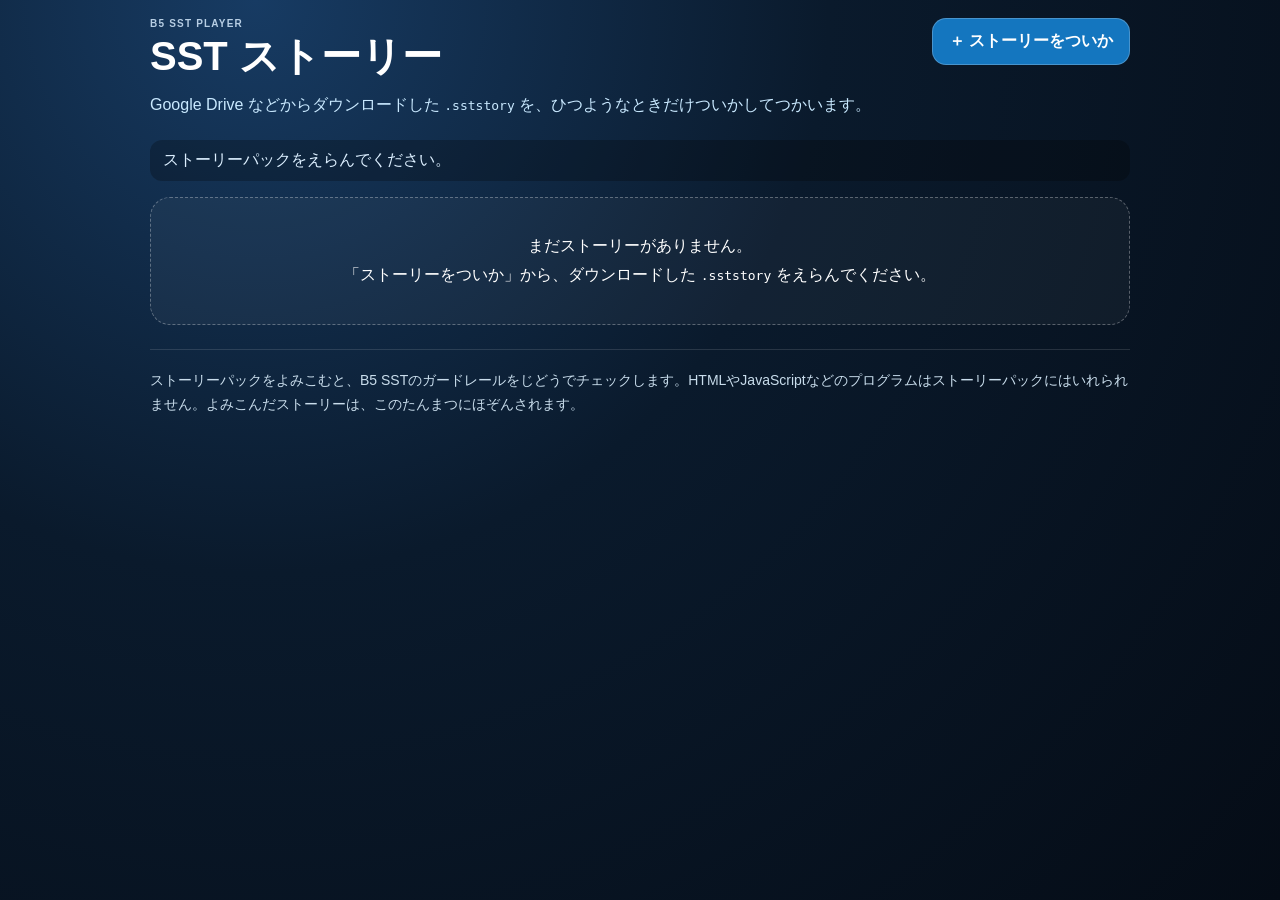
==== index.html @ 32f92721 "Initial B5 SST Player" ====
<!doctype html>
<html lang="ja"><head><meta charset="utf-8"><meta name="viewport" content="width=device-width,initial-scale=1,viewport-fit=cover"><meta name="theme-color" content="#07101e"><title>B5 SST Player</title><link rel="stylesheet" href="styles.css"></head>
<body class="library-open">
<section id="library" class="player-library"><div class="library-wrap"><div class="library-head"><div><div class="eyebrow">B5 SST PLAYER</div><h1 class="library-title">SST ストーリー</h1><p class="library-sub">Google Drive などからダウンロードした <code>.sststory</code> を、ひつようなときだけついかしてつかいます。</p></div><div class="library-actions"><button id="importBtn" class="library-btn" type="button">＋ ストーリーをついか</button><input id="storyFile" type="file" accept=".sststory,application/zip,application/octet-stream" hidden></div></div><div id="status" class="library-status" aria-live="polite"></div><div id="storyList" class="story-list"></div><div id="empty" class="empty-library hidden-shell">まだストーリーがありません。<br>「ストーリーをついか」から、ダウンロードした <code>.sststory</code> をえらんでください。</div><div class="library-help">ストーリーパックをよみこむと、B5 SSTのガードレールをじどうでチェックします。HTMLやJavaScriptなどのプログラムはストーリーパックにはいれられません。よみこんだストーリーは、このたんまつにほぞんされます。</div></div></section>
<section id="gameWrap" class="game-frame-wrap hidden-shell"><iframe id="gameFrame" class="game-frame" title="B5 SST Player"></iframe></section>
<script src="vendor/jszip.min.js"></script><script src="ruby.js"></script><script src="story-loader.js"></script><script src="player.js"></script></body></html>
---- styles.css ----
:root{font-family:"Hiragino Kaku Gothic ProN","Yu Gothic",Meiryo,sans-serif;color:#fff;background:#07101e;--panel:rgba(6,15,29,.94);--line:rgba(255,255,255,.18);--accent:#9dd4ff;--soft:#c9e9ff;--good:#c9f0d7}
*{box-sizing:border-box}html,body{margin:0;width:100%;height:100%;overflow:hidden}body{background:#07101e}button{font:inherit}ruby{ruby-position:over}rt{font-size:.54em;font-weight:700;line-height:1}.hidden{display:none!important}.app{position:relative;width:100%;height:100%;min-height:100dvh;overflow:hidden;background:#06111f}.bg{position:absolute;inset:-2%;background-size:cover;background-position:center;opacity:0;transform:scale(1.025);transition:opacity .45s ease,transform 9s linear,filter .3s}.bg.active{opacity:1;transform:scale(1.065)}.app.reduced .bg{transition:opacity .1s linear;transform:none}.shade{position:absolute;inset:0;background:linear-gradient(180deg,rgba(3,8,16,.36) 0%,rgba(3,8,16,.05) 45%,rgba(3,8,16,.84) 100%);pointer-events:none;z-index:2}.stage{position:absolute;inset:0;z-index:5}
.topbar{position:absolute;z-index:30;left:0;right:0;top:0;min-height:66px;padding:max(9px,env(safe-area-inset-top)) max(14px,env(safe-area-inset-right)) 7px max(14px,env(safe-area-inset-left));display:flex;align-items:flex-start;justify-content:space-between;gap:12px;background:linear-gradient(180deg,rgba(3,9,17,.87),rgba(3,9,17,.25),transparent)}.eyebrow{font-size:10px;letter-spacing:.12em;color:#b7cee4;font-weight:900}.phase-label{font-size:17px;font-weight:900;margin-top:3px;text-shadow:0 2px 9px #000}.top-actions{display:flex;gap:6px;flex-wrap:nowrap}.ghost,.primary,.choice{border:0;border-radius:13px;cursor:pointer;touch-action:manipulation}.ghost{color:#fff;background:rgba(6,16,28,.72);border:1px solid var(--line);padding:9px 13px}.small{font-size:11px;min-height:38px;padding:7px 9px}.primary{background:linear-gradient(180deg,#eef8ff,#bfe4ff);color:#092039;font-weight:900;padding:12px 18px;min-height:46px;box-shadow:0 8px 24px rgba(0,0,0,.24)}.big{font-size:17px;padding:15px 24px}.primary:focus-visible,.ghost:focus-visible,.choice:focus-visible{outline:3px solid #fff;outline-offset:2px}
.chapter-dots{display:flex;gap:5px;margin-top:6px}.chapter-dots span{display:grid;place-items:center;min-width:27px;height:22px;padding:0 7px;border-radius:999px;border:1px solid rgba(255,255,255,.12);background:rgba(5,15,27,.48);font-size:9px;font-weight:900;color:#9db0c2}.chapter-dots span.done{color:#dff7e8;background:rgba(54,99,73,.28);border-color:rgba(191,233,207,.38)}.chapter-dots span.active{color:#082039;background:#bfe4ff;border-color:#dff3ff}.b5-compass{position:absolute;z-index:25;top:94px;left:50%;transform:translateX(-50%);display:flex;gap:5px;padding:5px;background:rgba(3,10,19,.54);border:1px solid rgba(255,255,255,.1);border-radius:999px;backdrop-filter:blur(8px)}.b5-compass span{font-size:10px;font-weight:900;color:#9fb3c6;padding:4px 8px;border-radius:999px}.b5-compass span.done{color:#dff7e8;background:rgba(54,99,73,.22)}.b5-compass span.active{color:#082039;background:#bfe4ff}
.center-card,.panel,.reaction-card,.dialogue{position:absolute;z-index:7}.center-card{left:50%;top:54%;transform:translate(-50%,-50%);width:min(820px,92vw);max-height:76vh;overflow:auto;padding:28px 34px;text-align:center;background:linear-gradient(160deg,rgba(8,19,35,.96),rgba(9,23,43,.9));border:1px solid var(--line);border-radius:24px;box-shadow:0 24px 70px rgba(0,0,0,.44);backdrop-filter:blur(12px)}.center-card h1{font-size:clamp(30px,4vw,50px);line-height:1.3;margin:7px 0 9px}.center-card h2{font-size:clamp(24px,3vw,36px);line-height:1.4}.lead{font-size:17px;color:#d8e8f5;line-height:1.7}.solo-note{margin:12px auto;padding:11px 13px;max-width:690px;border-radius:12px;background:rgba(157,212,255,.1);color:#d7e9f7;line-height:1.65;font-size:13px}.kicker,.coach-chip,.story-tag{display:inline-block;border:1px solid rgba(157,212,255,.42);color:#d7efff;border-radius:999px;padding:5px 10px;font-size:11px;font-weight:900;letter-spacing:.03em}.coach-chip{margin-bottom:9px;background:rgba(9,33,55,.62)}.story-route{display:flex;justify-content:center;align-items:center;gap:8px;flex-wrap:wrap;margin:14px 0 18px;color:#cce2f2;font-weight:800;font-size:12px}.story-route span{padding:6px 9px;border:1px solid rgba(255,255,255,.12);border-radius:999px;background:rgba(255,255,255,.05)}.story-route i{font-style:normal;color:#7ec5f8}
.dialogue{left:3.5vw;right:3.5vw;bottom:3.2vh;min-height:164px;padding:20px 26px 23px;background:linear-gradient(180deg,rgba(4,12,24,.87),rgba(3,9,19,.96));border:1px solid rgba(255,255,255,.16);border-radius:19px;box-shadow:0 16px 50px rgba(0,0,0,.36);cursor:pointer}.speaker{color:#aadaff;font-weight:900;font-size:16px;margin-bottom:7px}.dialogue-text,.reaction-text{font-size:clamp(18px,1.85vw,25px);line-height:1.66;font-weight:750;white-space:pre-line;text-shadow:0 1px 8px #000}.tap-hint{position:absolute;right:18px;bottom:9px;font-size:10px;color:#aac0d2}.transition-dialogue{min-height:176px}.transition-dialogue .story-tag{margin-bottom:8px}.transition-dialogue .dialogue-text{font-size:clamp(18px,2vw,27px)}
.panel{left:50%;bottom:3.2vh;transform:translateX(-50%);width:min(980px,93vw);max-height:75vh;overflow:auto;padding:20px 24px;background:linear-gradient(160deg,rgba(7,18,33,.97),rgba(8,23,44,.94));border:1px solid var(--line);border-radius:20px;box-shadow:0 20px 60px rgba(0,0,0,.44);backdrop-filter:blur(12px);scrollbar-width:thin}.panel.wide{width:min(1120px,94vw)}.panel h2{margin:0 0 7px;font-size:clamp(22px,2.5vw,34px);line-height:1.4}.panel h3{margin:17px 0 8px}.choice-grid{display:grid;grid-template-columns:1fr 1fr;gap:9px;margin-top:11px}.choice-grid.compact{gap:8px}.choice{position:relative;text-align:left;color:#fff;background:rgba(255,255,255,.075);border:1px solid rgba(255,255,255,.16);padding:11px 13px;min-height:56px;font-size:15px;font-weight:800;line-height:1.5;transition:transform .12s,background .12s,border-color .12s}.choice:hover{background:rgba(157,212,255,.13);border-color:rgba(157,212,255,.52)}.choice.selected{background:rgba(201,240,215,.14);border-color:rgba(201,240,215,.9)}.choice.try-again{border-color:rgba(255,214,162,.72)}.choice .num{display:inline-grid;place-items:center;width:27px;height:27px;margin-right:8px;border-radius:50%;background:rgba(157,212,255,.18);color:#d9efff;font-size:12px;vertical-align:middle}.choice.seen::after{content:"みた";position:absolute;right:7px;top:6px;font-size:9px;padding:2px 6px;border-radius:99px;background:rgba(255,255,255,.12)}
.reaction-card{left:3vw;right:3vw;bottom:3.2vh;max-height:40vh;overflow:auto;padding:17px 21px;background:linear-gradient(160deg,rgba(3,10,20,.95),rgba(8,20,36,.92));border:1px solid var(--line);border-radius:19px;box-shadow:0 18px 55px rgba(0,0,0,.48)}.reaction-tag{font-size:11px;font-weight:900;color:#aadaff;letter-spacing:.06em;margin-bottom:6px}.picked{font-size:12px;color:#d2e3f1;margin-bottom:8px;padding-left:8px;border-left:3px solid #78bfff}.look-cue{margin-top:9px;font-size:11px;line-height:1.55;color:#b9cad9}.reaction-card .primary{margin-top:11px}.micro-feedback{margin-top:10px;padding:10px 12px;border-radius:11px;background:rgba(157,212,255,.12);border:1px solid rgba(157,212,255,.25);line-height:1.6;font-size:13px}.compare-grid{display:grid;grid-template-columns:1fr auto 1fr;gap:13px;align-items:stretch;margin:14px 0}.compare-box{background:rgba(255,255,255,.065);border:1px solid var(--line);border-radius:14px;padding:15px}.compare-label{font-size:11px;color:#a8d8ff;font-weight:900;margin-bottom:6px}.compare-main{font-size:16px;line-height:1.62;font-weight:800}.arrow{display:grid;place-items:center;font-size:28px;color:#83c8ff}.teaching-note{margin:11px 0 14px;padding:12px 15px;background:rgba(8,33,55,.72);border-left:4px solid #86cfff;border-radius:10px;line-height:1.72;color:#e6f3fd;font-size:14px}
.steps{display:grid;grid-template-columns:repeat(4,1fr);gap:8px;margin:13px 0}.steps>div{display:flex;align-items:center;gap:9px;padding:11px;border-radius:12px;background:rgba(255,255,255,.06);border:1px solid rgba(255,255,255,.08)}.steps b{display:grid;place-items:center;flex:0 0 29px;height:29px;border-radius:50%;background:#aadaff;color:#0b263e}.steps span{font-size:13px;font-weight:800;line-height:1.45}.model-examples{display:grid;grid-template-columns:1fr 1fr;gap:8px;margin:11px 0 4px}.model-examples div{padding:11px 13px;border-radius:12px;background:rgba(201,240,215,.08);border:1px solid rgba(201,240,215,.22);font-size:15px;line-height:1.55;font-weight:850}.summary-cards{display:grid;grid-template-columns:repeat(3,1fr);gap:8px;margin:14px 0}.summary-cards.five{grid-template-columns:repeat(5,1fr)}.summary-cards>div{padding:10px;border-radius:12px;background:rgba(255,255,255,.06);border:1px solid rgba(255,255,255,.1)}.summary-cards b{display:block;color:#aadaff;font-size:11px;margin-bottom:4px}.summary-cards span{font-size:12px;font-weight:850;line-height:1.45}.future-card{margin:14px 0;padding:13px 15px;border:1px solid rgba(201,240,215,.33);border-radius:13px;background:rgba(41,90,64,.2)}.future-kicker{font-size:11px;font-weight:900;color:#c8f0d5}.future-card p{margin:6px 0;line-height:1.65}.adult-record{margin:12px 0;padding:13px 15px;border-radius:13px;background:rgba(0,0,0,.25);border:1px solid var(--line);font-size:12px;line-height:1.6}.adult-record table{width:100%;border-collapse:collapse}.adult-record th,.adult-record td{text-align:left;padding:6px;border-bottom:1px solid rgba(255,255,255,.1);vertical-align:top}.adult-record th{width:28%;color:#acd9fa}
.app[data-tone="heated"] .bg.active{filter:saturate(.86) contrast(1.08) brightness(.8);transform:scale(1.09)}.app[data-tone="pressing"] .bg.active{filter:saturate(.9) contrast(1.04) brightness(.86)}.app[data-tone="missed"] .bg.active{filter:saturate(.84) brightness(.88)}.app:not(.reduced)[data-tone="heated"] .reaction-card{animation:jolt .28s ease-out 1}@keyframes jolt{0%{transform:translateX(0)}25%{transform:translateX(-6px)}55%{transform:translateX(5px)}100%{transform:translateX(0)}}
.rotate-overlay{display:none;position:fixed;inset:0;z-index:100;background:#06111f;align-items:center;justify-content:center;text-align:center}.rotate-card{padding:24px;font-size:20px;font-weight:900}.rotate-icon{font-size:54px;margin-bottom:9px;color:#aadaff}
@media(max-width:980px){.panel{width:95vw}.panel.wide{width:95vw}.summary-cards.five{grid-template-columns:repeat(3,1fr)}.b5-compass{top:92px}.choice{font-size:14px}}
@media(orientation:landscape) and (max-height:520px){.topbar{min-height:48px;padding-top:5px;padding-bottom:4px}.eyebrow{display:none}.phase-label{font-size:12px;margin-top:0}.small{font-size:9px;min-height:32px;padding:4px 6px}.chapter-dots{margin-top:3px}.chapter-dots span{height:18px;min-width:23px;font-size:8px}.b5-compass{top:48px;padding:3px;gap:2px}.b5-compass span{font-size:8px;padding:2px 5px}.center-card{top:56%;width:94vw;max-height:calc(100dvh - 58px);padding:14px 20px}.center-card h1{font-size:23px;margin:3px 0 5px}.center-card h2{font-size:19px}.lead{font-size:12px;line-height:1.45}.solo-note{font-size:10px;line-height:1.42;margin:5px auto 7px;padding:6px 8px}.story-route{font-size:9px;margin:6px 0 8px;gap:4px}.story-route span{padding:3px 6px}.big{font-size:13px;padding:8px 15px;min-height:38px}.dialogue{left:2.5vw;right:2.5vw;bottom:1.5vh;min-height:116px;padding:11px 14px 15px}.speaker{font-size:11px;margin-bottom:3px}.dialogue-text,.reaction-text{font-size:14px;line-height:1.43}.tap-hint{font-size:8px;bottom:5px}.transition-dialogue{min-height:122px}.story-tag{font-size:8px;padding:2px 5px;margin-bottom:3px}.panel{bottom:1.5vh;max-height:calc(100dvh - 58px);width:95vw;padding:10px 14px;border-radius:14px}.panel.wide{width:95vw}.panel h2{font-size:18px;margin:0 0 3px}.panel h3{font-size:13px;margin:7px 0 4px}.coach-chip{font-size:8px;padding:3px 6px;margin-bottom:4px}.choice-grid{gap:5px;margin-top:5px}.choice{min-height:43px;padding:6px 8px;font-size:11.5px;line-height:1.3;border-radius:9px}.choice .num{width:21px;height:21px;font-size:9px;margin-right:4px}.reaction-card{left:2.5vw;right:2.5vw;bottom:1.5vh;max-height:43vh;padding:7px 10px;border-radius:12px}.reaction-tag,.picked,.look-cue{display:none}.reaction-card .speaker{font-size:9px}.reaction-card .reaction-text{font-size:13px;line-height:1.35}.reaction-card .primary{min-height:34px;padding:5px 10px;margin-top:5px;font-size:10px}.micro-feedback{font-size:10px;padding:6px 8px;margin-top:5px}.compare-grid{gap:5px;margin:5px 0}.compare-box{padding:7px}.compare-label{font-size:8px}.compare-main{font-size:10px;line-height:1.35}.arrow{font-size:16px}.teaching-note{font-size:10px;line-height:1.4;margin:5px 0 7px;padding:6px 8px}.primary{min-height:36px;padding:6px 11px;font-size:10.5px}.steps{gap:4px;margin:5px 0;grid-template-columns:repeat(4,1fr)}.steps>div{padding:5px;gap:4px}.steps b{flex-basis:20px;height:20px;font-size:9px}.steps span{font-size:8.5px;line-height:1.3}.model-examples{gap:5px;margin:5px 0}.model-examples div{padding:6px 7px;font-size:10px;line-height:1.35}.summary-cards,.summary-cards.five{grid-template-columns:repeat(5,1fr);gap:4px;margin:6px 0}.summary-cards>div{padding:5px}.summary-cards b{font-size:8px}.summary-cards span{font-size:8px}.future-card{margin:6px 0;padding:6px 8px}.future-card p{font-size:9px;line-height:1.35}.future-kicker{font-size:8px}.adult-record{font-size:8px;max-height:110px;overflow:auto}.adult-record th,.adult-record td{padding:3px}}
@media(orientation:portrait) and (max-width:1100px){.rotate-overlay{display:flex}}
@media(prefers-reduced-motion:reduce){.bg{transition:none;transform:none}.choice{transition:none}}
.app.transition-mode .b5-compass{opacity:.12;pointer-events:none;transition:opacity .2s}.app.transition-mode .phase-label{color:#e8f1f8}.app.transition-mode .chapter-dots span.done{background:rgba(54,99,73,.34);color:#e6f7ec}
.benefit-box{margin:10px 0 14px;padding:12px 15px;border-radius:12px;background:rgba(201,240,215,.1);border:1px solid rgba(201,240,215,.28);font-size:14px;line-height:1.7;color:#e5f7ec}
.model-scene{display:grid;grid-template-columns:minmax(260px,.95fr) 1.2fr;gap:12px;align-items:stretch;margin:10px 0 12px}.model-scene img{width:100%;height:230px;object-fit:cover;border-radius:14px;border:1px solid rgba(255,255,255,.14);background:#0b1728}.model-dialogue{display:flex;flex-direction:column;gap:8px}.model-line{padding:11px 13px;border-radius:12px;background:rgba(255,255,255,.065);border:1px solid rgba(255,255,255,.1);line-height:1.55}.model-line .who{display:block;color:#aadaff;font-size:11px;font-weight:900;margin-bottom:3px}.model-line .say{font-size:15px;font-weight:800}.status-ok{color:#dff7e8}.status-try{color:#ffe2bd}
@media(max-width:820px){.model-scene{grid-template-columns:1fr}.model-scene img{height:180px}}
@media(orientation:landscape) and (max-height:520px){.benefit-box{font-size:9px;line-height:1.35;margin:4px 0 6px;padding:6px 8px}.model-scene{grid-template-columns:220px 1fr;gap:6px;margin:4px 0 5px}.model-scene img{height:116px}.model-dialogue{gap:4px}.model-line{padding:5px 6px;line-height:1.3}.model-line .who{font-size:8px}.model-line .say{font-size:9px}}
.future-mini{margin:0 0 14px;padding:7px 10px;border-left:3px solid rgba(157,212,255,.55);color:#bcd4e7;font-size:11px;line-height:1.55;background:rgba(4,14,26,.34)}
@media(orientation:landscape) and (max-height:520px){.future-mini{font-size:8px;line-height:1.3;margin:0 0 5px;padding:4px 6px}}


/* v0.9.0: 物語とSST解説を視覚・位置とも分離する */
.mode-line{display:flex;align-items:center;gap:8px;margin-top:3px}.mode-line .phase-label{margin-top:0}.mode-badge{display:inline-flex;align-items:center;min-height:24px;padding:3px 8px;border-radius:999px;font-size:10px;font-weight:950;letter-spacing:.05em;border:1px solid transparent}.mode-badge.story{background:rgba(33,53,79,.86);color:#edf6ff;border-color:rgba(187,216,242,.34)}.mode-badge.coach{background:rgba(255,220,128,.94);color:#332500;border-color:rgba(255,239,190,.9)}.mode-badge.review{background:rgba(194,236,208,.94);color:#11351f;border-color:rgba(224,251,232,.92)}.mode-badge.real{background:rgba(215,201,255,.94);color:#261c4a;border-color:rgba(238,230,255,.95)}
.app[data-ui-mode="story"] .b5-compass{opacity:0;pointer-events:none}.app[data-ui-mode="story"] .dialogue{border-top:3px solid rgba(164,206,239,.75)}
.app[data-ui-mode="coach"] .panel,.app[data-ui-mode="review"] .panel{top:17vh;bottom:auto;max-height:78vh;border-top:4px solid rgba(255,216,118,.88);background:linear-gradient(160deg,rgba(12,25,39,.985),rgba(13,31,50,.97))}.app[data-ui-mode="review"] .panel{border-top-color:rgba(170,232,193,.92);background:linear-gradient(160deg,rgba(12,31,27,.985),rgba(12,38,35,.97))}
.app[data-ui-mode="coach"] .reaction-card,.app[data-ui-mode="review"] .reaction-card{left:50%;right:auto;top:19vh;bottom:auto;transform:translateX(-50%);width:min(920px,92vw);max-height:70vh;border-top:4px solid rgba(255,216,118,.88);background:linear-gradient(160deg,rgba(12,25,39,.985),rgba(13,31,50,.97))}.app[data-ui-mode="review"] .reaction-card{border-top-color:rgba(170,232,193,.92);background:linear-gradient(160deg,rgba(12,31,27,.985),rgba(12,38,35,.97))}
.review-chip{display:inline-block;margin-bottom:9px;padding:5px 10px;border-radius:999px;background:rgba(170,232,193,.16);border:1px solid rgba(170,232,193,.5);color:#dff8e8;font-size:11px;font-weight:950}.review-lead{font-size:15px;line-height:1.72;color:#edf8f1}.review-note{margin:12px 0 14px;padding:11px 13px;border-radius:12px;background:rgba(170,232,193,.09);border:1px solid rgba(170,232,193,.26);color:#d7efe0;font-size:12px;line-height:1.65}
@media(orientation:landscape) and (max-height:520px){.mode-line{gap:4px;margin-top:1px}.mode-badge{min-height:18px;padding:2px 5px;font-size:8px}.app[data-ui-mode="coach"] .panel,.app[data-ui-mode="review"] .panel{top:60px;bottom:auto;max-height:calc(100dvh - 64px)}.app[data-ui-mode="coach"] .reaction-card,.app[data-ui-mode="review"] .reaction-card{top:62px;bottom:auto;max-height:calc(100dvh - 66px);width:95vw}.review-chip{font-size:8px;padding:3px 6px;margin-bottom:4px}.review-lead{font-size:10px;line-height:1.4}.review-note{font-size:9px;line-height:1.35;margin:5px 0 7px;padding:6px 8px}}
.app.transition-mode[data-ui-mode="story"] .b5-compass{opacity:0!important;pointer-events:none!important}


/* B5 SST Player library shell */
body.library-open{overflow:hidden;background:#07101e}
.player-library{position:fixed;inset:0;z-index:1000;overflow:auto;background:radial-gradient(circle at 20% 0%,#173b63 0,#0a1a2c 42%,#050c16 100%);color:#fff;padding:max(18px,env(safe-area-inset-top)) max(18px,env(safe-area-inset-right)) max(20px,env(safe-area-inset-bottom)) max(18px,env(safe-area-inset-left));box-sizing:border-box}
.library-wrap{max-width:980px;margin:0 auto}.library-head{display:flex;gap:16px;justify-content:space-between;align-items:flex-start;margin-bottom:22px}.library-title{margin:0;font-size:clamp(24px,4vw,40px)}.library-sub{color:#c9e9ff;line-height:1.7;margin:.45rem 0 0}.library-actions{display:flex;gap:10px;flex-wrap:wrap;justify-content:flex-end}.library-btn{border:1px solid rgba(255,255,255,.22);border-radius:14px;padding:12px 16px;background:#1476bf;color:#fff;font-weight:800;font-size:16px;cursor:pointer}.library-btn.secondary{background:rgba(255,255,255,.08)}.library-btn:disabled{opacity:.5;cursor:not-allowed}.story-list{display:grid;gap:14px}.story-card{display:grid;grid-template-columns:1fr auto;gap:16px;align-items:center;background:rgba(9,24,43,.88);border:1px solid rgba(255,255,255,.15);border-radius:18px;padding:18px;box-shadow:0 16px 40px rgba(0,0,0,.22)}.story-card h2{font-size:clamp(20px,3vw,28px);margin:0 0 6px}.story-meta{color:#b9d8ef;font-size:13px;display:flex;gap:10px;flex-wrap:wrap}.story-card-actions{display:flex;gap:8px;flex-wrap:wrap;justify-content:flex-end}.empty-library{border:1px dashed rgba(255,255,255,.3);border-radius:20px;padding:34px 20px;text-align:center;background:rgba(255,255,255,.04);line-height:1.8}.library-status{min-height:28px;margin:16px 0;padding:10px 13px;border-radius:12px;background:rgba(0,0,0,.25);color:#dcefff}.library-status.ok{background:rgba(24,110,73,.35)}.library-status.err{background:rgba(150,40,40,.35)}.library-help{margin-top:24px;border-top:1px solid rgba(255,255,255,.12);padding-top:18px;color:#c9ddec;line-height:1.75;font-size:14px}.game-frame-wrap{position:fixed;inset:0;z-index:1200;background:#07101e}.game-frame{width:100%;height:100%;border:0;display:block}.hidden-shell{display:none!important}
@media(max-width:700px){.library-head{display:block}.library-actions{justify-content:flex-start;margin-top:14px}.story-card{grid-template-columns:1fr}.story-card-actions{justify-content:flex-start}.player-library{padding:12px}}
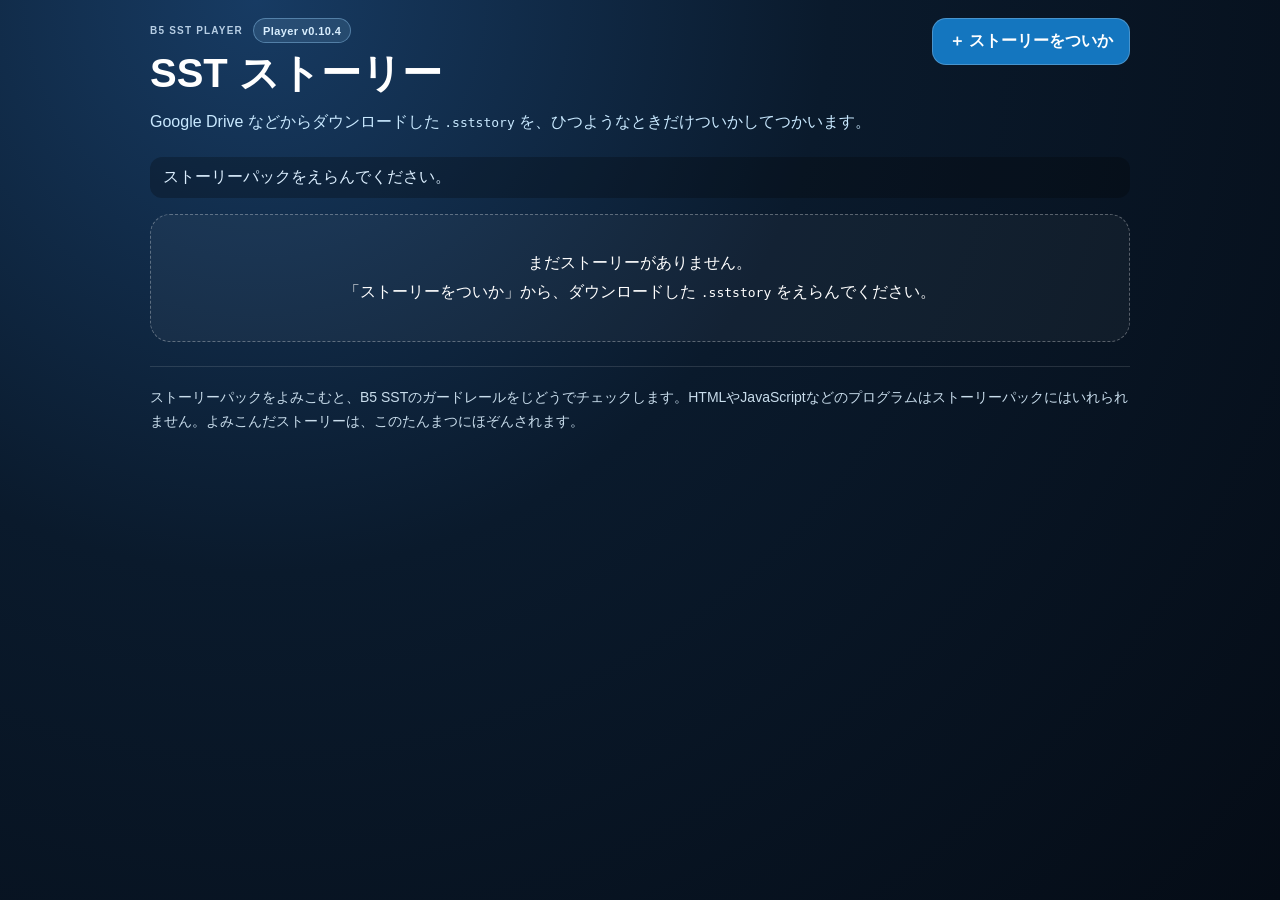
==== commit 0a86b347: "Update B5 SST Player to v0.10.4" ====
--- a/index.html
+++ b/index.html
@@ -1,6 +1,6 @@
 <!doctype html>
 <html lang="ja"><head><meta charset="utf-8"><meta name="viewport" content="width=device-width,initial-scale=1,viewport-fit=cover"><meta name="theme-color" content="#07101e"><title>B5 SST Player</title><link rel="stylesheet" href="styles.css"></head>
 <body class="library-open">
-<section id="library" class="player-library"><div class="library-wrap"><div class="library-head"><div><div class="eyebrow">B5 SST PLAYER</div><h1 class="library-title">SST ストーリー</h1><p class="library-sub">Google Drive などからダウンロードした <code>.sststory</code> を、ひつようなときだけついかしてつかいます。</p></div><div class="library-actions"><button id="importBtn" class="library-btn" type="button">＋ ストーリーをついか</button><input id="storyFile" type="file" accept=".sststory,application/zip,application/octet-stream" hidden></div></div><div id="status" class="library-status" aria-live="polite"></div><div id="storyList" class="story-list"></div><div id="empty" class="empty-library hidden-shell">まだストーリーがありません。<br>「ストーリーをついか」から、ダウンロードした <code>.sststory</code> をえらんでください。</div><div class="library-help">ストーリーパックをよみこむと、B5 SSTのガードレールをじどうでチェックします。HTMLやJavaScriptなどのプログラムはストーリーパックにはいれられません。よみこんだストーリーは、このたんまつにほぞんされます。</div></div></section>
+<section id="library" class="player-library"><div class="library-wrap"><div class="library-head"><div><div class="library-brand-row"><div class="eyebrow">B5 SST PLAYER</div><div id="playerVersionLibrary" class="player-version-badge" aria-label="プレーヤーバージョン"></div></div><h1 class="library-title">SST ストーリー</h1><p class="library-sub">Google Drive などからダウンロードした <code>.sststory</code> を、ひつようなときだけついかしてつかいます。</p></div><div class="library-actions"><button id="importBtn" class="library-btn" type="button">＋ ストーリーをついか</button><input id="storyFile" type="file" accept=".sststory,application/zip,application/octet-stream" hidden></div></div><div id="status" class="library-status" aria-live="polite"></div><div id="storyList" class="story-list"></div><div id="empty" class="empty-library hidden-shell">まだストーリーがありません。<br>「ストーリーをついか」から、ダウンロードした <code>.sststory</code> をえらんでください。</div><div class="library-help">ストーリーパックをよみこむと、B5 SSTのガードレールをじどうでチェックします。HTMLやJavaScriptなどのプログラムはストーリーパックにはいれられません。よみこんだストーリーは、このたんまつにほぞんされます。</div></div></section>
 <section id="gameWrap" class="game-frame-wrap hidden-shell"><iframe id="gameFrame" class="game-frame" title="B5 SST Player"></iframe></section>
-<script src="vendor/jszip.min.js"></script><script src="ruby.js"></script><script src="story-loader.js"></script><script src="player.js"></script></body></html>+<script src="version.js"></script><script src="vendor/jszip.min.js"></script><script src="ruby.js"></script><script src="story-loader.js"></script><script src="player.js"></script></body></html>
--- a/styles.css
+++ b/styles.css
@@ -1,6 +1,10 @@
 :root{font-family:"Hiragino Kaku Gothic ProN","Yu Gothic",Meiryo,sans-serif;color:#fff;background:#07101e;--panel:rgba(6,15,29,.94);--line:rgba(255,255,255,.18);--accent:#9dd4ff;--soft:#c9e9ff;--good:#c9f0d7}
 *{box-sizing:border-box}html,body{margin:0;width:100%;height:100%;overflow:hidden}body{background:#07101e}button{font:inherit}ruby{ruby-position:over}rt{font-size:.54em;font-weight:700;line-height:1}.hidden{display:none!important}.app{position:relative;width:100%;height:100%;min-height:100dvh;overflow:hidden;background:#06111f}.bg{position:absolute;inset:-2%;background-size:cover;background-position:center;opacity:0;transform:scale(1.025);transition:opacity .45s ease,transform 9s linear,filter .3s}.bg.active{opacity:1;transform:scale(1.065)}.app.reduced .bg{transition:opacity .1s linear;transform:none}.shade{position:absolute;inset:0;background:linear-gradient(180deg,rgba(3,8,16,.36) 0%,rgba(3,8,16,.05) 45%,rgba(3,8,16,.84) 100%);pointer-events:none;z-index:2}.stage{position:absolute;inset:0;z-index:5}
-.topbar{position:absolute;z-index:30;left:0;right:0;top:0;min-height:66px;padding:max(9px,env(safe-area-inset-top)) max(14px,env(safe-area-inset-right)) 7px max(14px,env(safe-area-inset-left));display:flex;align-items:flex-start;justify-content:space-between;gap:12px;background:linear-gradient(180deg,rgba(3,9,17,.87),rgba(3,9,17,.25),transparent)}.eyebrow{font-size:10px;letter-spacing:.12em;color:#b7cee4;font-weight:900}.phase-label{font-size:17px;font-weight:900;margin-top:3px;text-shadow:0 2px 9px #000}.top-actions{display:flex;gap:6px;flex-wrap:nowrap}.ghost,.primary,.choice{border:0;border-radius:13px;cursor:pointer;touch-action:manipulation}.ghost{color:#fff;background:rgba(6,16,28,.72);border:1px solid var(--line);padding:9px 13px}.small{font-size:11px;min-height:38px;padding:7px 9px}.primary{background:linear-gradient(180deg,#eef8ff,#bfe4ff);color:#092039;font-weight:900;padding:12px 18px;min-height:46px;box-shadow:0 8px 24px rgba(0,0,0,.24)}.big{font-size:17px;padding:15px 24px}.primary:focus-visible,.ghost:focus-visible,.choice:focus-visible{outline:3px solid #fff;outline-offset:2px}
+.topbar{position:absolute;z-index:30;left:0;right:0;top:0;min-height:66px;padding:max(9px,env(safe-area-inset-top)) max(14px,env(safe-area-inset-right)) 7px max(14px,env(safe-area-inset-left));display:flex;align-items:flex-start;justify-content:space-between;gap:12px;background:linear-gradient(180deg,rgba(3,9,17,.87),rgba(3,9,17,.25),transparent)}
+.library-exit-btn{background:rgba(17,82,126,.92);border-color:rgba(180,225,255,.68);font-weight:900;white-space:nowrap;box-shadow:0 4px 14px rgba(0,0,0,.24)}
+.library-exit-btn:hover{background:rgba(25,104,157,.96)}
+.exit-label-short{display:none}
+.eyebrow{font-size:10px;letter-spacing:.12em;color:#b7cee4;font-weight:900}.phase-label{font-size:17px;font-weight:900;margin-top:3px;text-shadow:0 2px 9px #000}.top-actions{display:flex;gap:6px;flex-wrap:nowrap}.ghost,.primary,.choice{border:0;border-radius:13px;cursor:pointer;touch-action:manipulation}.ghost{color:#fff;background:rgba(6,16,28,.72);border:1px solid var(--line);padding:9px 13px}.small{font-size:11px;min-height:38px;padding:7px 9px}.primary{background:linear-gradient(180deg,#eef8ff,#bfe4ff);color:#092039;font-weight:900;padding:12px 18px;min-height:46px;box-shadow:0 8px 24px rgba(0,0,0,.24)}.big{font-size:17px;padding:15px 24px}.primary:focus-visible,.ghost:focus-visible,.choice:focus-visible{outline:3px solid #fff;outline-offset:2px}
 .chapter-dots{display:flex;gap:5px;margin-top:6px}.chapter-dots span{display:grid;place-items:center;min-width:27px;height:22px;padding:0 7px;border-radius:999px;border:1px solid rgba(255,255,255,.12);background:rgba(5,15,27,.48);font-size:9px;font-weight:900;color:#9db0c2}.chapter-dots span.done{color:#dff7e8;background:rgba(54,99,73,.28);border-color:rgba(191,233,207,.38)}.chapter-dots span.active{color:#082039;background:#bfe4ff;border-color:#dff3ff}.b5-compass{position:absolute;z-index:25;top:94px;left:50%;transform:translateX(-50%);display:flex;gap:5px;padding:5px;background:rgba(3,10,19,.54);border:1px solid rgba(255,255,255,.1);border-radius:999px;backdrop-filter:blur(8px)}.b5-compass span{font-size:10px;font-weight:900;color:#9fb3c6;padding:4px 8px;border-radius:999px}.b5-compass span.done{color:#dff7e8;background:rgba(54,99,73,.22)}.b5-compass span.active{color:#082039;background:#bfe4ff}
 .center-card,.panel,.reaction-card,.dialogue{position:absolute;z-index:7}.center-card{left:50%;top:54%;transform:translate(-50%,-50%);width:min(820px,92vw);max-height:76vh;overflow:auto;padding:28px 34px;text-align:center;background:linear-gradient(160deg,rgba(8,19,35,.96),rgba(9,23,43,.9));border:1px solid var(--line);border-radius:24px;box-shadow:0 24px 70px rgba(0,0,0,.44);backdrop-filter:blur(12px)}.center-card h1{font-size:clamp(30px,4vw,50px);line-height:1.3;margin:7px 0 9px}.center-card h2{font-size:clamp(24px,3vw,36px);line-height:1.4}.lead{font-size:17px;color:#d8e8f5;line-height:1.7}.solo-note{margin:12px auto;padding:11px 13px;max-width:690px;border-radius:12px;background:rgba(157,212,255,.1);color:#d7e9f7;line-height:1.65;font-size:13px}.kicker,.coach-chip,.story-tag{display:inline-block;border:1px solid rgba(157,212,255,.42);color:#d7efff;border-radius:999px;padding:5px 10px;font-size:11px;font-weight:900;letter-spacing:.03em}.coach-chip{margin-bottom:9px;background:rgba(9,33,55,.62)}.story-route{display:flex;justify-content:center;align-items:center;gap:8px;flex-wrap:wrap;margin:14px 0 18px;color:#cce2f2;font-weight:800;font-size:12px}.story-route span{padding:6px 9px;border:1px solid rgba(255,255,255,.12);border-radius:999px;background:rgba(255,255,255,.05)}.story-route i{font-style:normal;color:#7ec5f8}
 .dialogue{left:3.5vw;right:3.5vw;bottom:3.2vh;min-height:164px;padding:20px 26px 23px;background:linear-gradient(180deg,rgba(4,12,24,.87),rgba(3,9,19,.96));border:1px solid rgba(255,255,255,.16);border-radius:19px;box-shadow:0 16px 50px rgba(0,0,0,.36);cursor:pointer}.speaker{color:#aadaff;font-weight:900;font-size:16px;margin-bottom:7px}.dialogue-text,.reaction-text{font-size:clamp(18px,1.85vw,25px);line-height:1.66;font-weight:750;white-space:pre-line;text-shadow:0 1px 8px #000}.tap-hint{position:absolute;right:18px;bottom:9px;font-size:10px;color:#aac0d2}.transition-dialogue{min-height:176px}.transition-dialogue .story-tag{margin-bottom:8px}.transition-dialogue .dialogue-text{font-size:clamp(18px,2vw,27px)}
@@ -37,3 +41,132 @@
 .player-library{position:fixed;inset:0;z-index:1000;overflow:auto;background:radial-gradient(circle at 20% 0%,#173b63 0,#0a1a2c 42%,#050c16 100%);color:#fff;padding:max(18px,env(safe-area-inset-top)) max(18px,env(safe-area-inset-right)) max(20px,env(safe-area-inset-bottom)) max(18px,env(safe-area-inset-left));box-sizing:border-box}
 .library-wrap{max-width:980px;margin:0 auto}.library-head{display:flex;gap:16px;justify-content:space-between;align-items:flex-start;margin-bottom:22px}.library-title{margin:0;font-size:clamp(24px,4vw,40px)}.library-sub{color:#c9e9ff;line-height:1.7;margin:.45rem 0 0}.library-actions{display:flex;gap:10px;flex-wrap:wrap;justify-content:flex-end}.library-btn{border:1px solid rgba(255,255,255,.22);border-radius:14px;padding:12px 16px;background:#1476bf;color:#fff;font-weight:800;font-size:16px;cursor:pointer}.library-btn.secondary{background:rgba(255,255,255,.08)}.library-btn:disabled{opacity:.5;cursor:not-allowed}.story-list{display:grid;gap:14px}.story-card{display:grid;grid-template-columns:1fr auto;gap:16px;align-items:center;background:rgba(9,24,43,.88);border:1px solid rgba(255,255,255,.15);border-radius:18px;padding:18px;box-shadow:0 16px 40px rgba(0,0,0,.22)}.story-card h2{font-size:clamp(20px,3vw,28px);margin:0 0 6px}.story-meta{color:#b9d8ef;font-size:13px;display:flex;gap:10px;flex-wrap:wrap}.story-card-actions{display:flex;gap:8px;flex-wrap:wrap;justify-content:flex-end}.empty-library{border:1px dashed rgba(255,255,255,.3);border-radius:20px;padding:34px 20px;text-align:center;background:rgba(255,255,255,.04);line-height:1.8}.library-status{min-height:28px;margin:16px 0;padding:10px 13px;border-radius:12px;background:rgba(0,0,0,.25);color:#dcefff}.library-status.ok{background:rgba(24,110,73,.35)}.library-status.err{background:rgba(150,40,40,.35)}.library-help{margin-top:24px;border-top:1px solid rgba(255,255,255,.12);padding-top:18px;color:#c9ddec;line-height:1.75;font-size:14px}.game-frame-wrap{position:fixed;inset:0;z-index:1200;background:#07101e}.game-frame{width:100%;height:100%;border:0;display:block}.hidden-shell{display:none!important}
 @media(max-width:700px){.library-head{display:block}.library-actions{justify-content:flex-start;margin-top:14px}.story-card{grid-template-columns:1fr}.story-card-actions{justify-content:flex-start}.player-library{padding:12px}}
+
+/* v0.10.1: story exit/navigation */
+@media(orientation:landscape) and (max-height:520px){.exit-label-wide{display:none}.exit-label-short{display:inline}.library-exit-btn{padding-left:7px;padding-right:7px}}
+
+
+/* v0.10.2: 第1話のSSTねらい・解説を大きくし、相手の反応とコーチ解説を分離 */
+.app[data-ui-mode="coach"] .panel.coach-large-panel{
+  top:12vh;
+  bottom:auto;
+  width:min(1180px,95vw);
+  max-height:84vh;
+  padding:26px 30px 28px;
+}
+.app[data-ui-mode="coach"] .panel.coach-large-panel.wide{width:min(1260px,96vw)}
+.panel.coach-large-panel h2{font-size:clamp(28px,3vw,42px);line-height:1.42;margin-bottom:12px}
+.panel.coach-large-panel .coach-chip{font-size:13px;padding:6px 11px;margin-bottom:10px}
+.panel.coach-large-panel .choice{font-size:16px;min-height:62px;padding:13px 15px}
+.panel.coach-large-panel .micro-feedback{font-size:15px;line-height:1.65;padding:12px 14px}
+.goal-panel .coach-chip{font-size:14px;padding:7px 13px}
+.goal-panel h2{font-size:clamp(32px,3.4vw,48px);margin-bottom:14px}
+.goal-panel .teaching-note{font-size:clamp(18px,1.55vw,22px);line-height:1.78;padding:16px 18px;margin:12px 0 14px}
+.goal-panel .benefit-box{font-size:clamp(17px,1.4vw,20px);line-height:1.75;padding:15px 18px;margin:12px 0 14px}
+.goal-panel .future-mini{font-size:clamp(14px,1.15vw,17px);line-height:1.65;padding:10px 13px;margin-bottom:16px}
+.goal-panel .primary{font-size:16px;min-height:50px;padding:12px 20px}
+#situationNext,#observeNext{display:block;margin-top:16px;margin-bottom:2px}
+
+/* セリフ/相手の反応は物語画面の下部に置き、解説は次画面のSSTコーチへ分ける */
+.app[data-ui-mode="story"] .reaction-card{
+  left:3.5vw;
+  right:3.5vw;
+  top:auto;
+  bottom:3.2vh;
+  transform:none;
+  width:auto;
+  max-height:42vh;
+  padding:20px 26px 22px;
+  background:linear-gradient(180deg,rgba(4,12,24,.88),rgba(3,9,19,.97));
+  border:1px solid rgba(255,255,255,.16);
+  border-top:3px solid rgba(164,206,239,.75);
+  border-radius:19px;
+  box-shadow:0 16px 50px rgba(0,0,0,.4);
+}
+.app[data-ui-mode="story"] .reaction-card .reaction-tag,
+.app[data-ui-mode="story"] .reaction-card .picked,
+.app[data-ui-mode="story"] .reaction-card .look-cue{display:none}
+.app[data-ui-mode="story"] .reaction-card .speaker{font-size:16px;margin-bottom:7px}
+.app[data-ui-mode="story"] .reaction-card .reaction-text{font-size:clamp(18px,1.85vw,25px);line-height:1.66}
+.app[data-ui-mode="story"] .reaction-card .primary{margin-top:12px;min-height:44px;padding:10px 16px}
+
+@media(orientation:landscape) and (max-height:520px){
+  .app[data-ui-mode="coach"] .panel.coach-large-panel,
+  .app[data-ui-mode="coach"] .panel.coach-large-panel.wide{
+    top:58px;
+    width:96vw;
+    max-height:calc(100dvh - 62px);
+    padding:12px 16px 14px;
+  }
+  .panel.coach-large-panel h2{font-size:20px;line-height:1.35;margin-bottom:5px}
+  .panel.coach-large-panel .coach-chip{font-size:9px;padding:3px 7px;margin-bottom:4px}
+  .panel.coach-large-panel .choice{font-size:12px;min-height:44px;padding:7px 9px}
+  .panel.coach-large-panel .micro-feedback{font-size:10.5px;line-height:1.4;padding:7px 9px}
+  .goal-panel h2{font-size:24px;margin-bottom:6px}
+  .goal-panel .coach-chip{font-size:10px;padding:4px 8px}
+  .goal-panel .teaching-note{font-size:12px;line-height:1.45;padding:8px 10px;margin:5px 0 6px}
+  .goal-panel .benefit-box{font-size:11px;line-height:1.4;padding:7px 9px;margin:5px 0 6px}
+  .goal-panel .future-mini{font-size:9.5px;line-height:1.35;padding:5px 7px;margin-bottom:7px}
+  .goal-panel .primary{font-size:11px;min-height:36px;padding:6px 12px}
+  #situationNext,#observeNext{margin-top:9px}
+  .app[data-ui-mode="story"] .reaction-card{
+    left:2.5vw;
+    right:2.5vw;
+    top:auto;
+    bottom:1.5vh;
+    width:auto;
+    max-height:43vh;
+    padding:10px 14px 12px;
+    transform:none;
+  }
+  .app[data-ui-mode="story"] .reaction-card .speaker{font-size:11px;margin-bottom:3px}
+  .app[data-ui-mode="story"] .reaction-card .reaction-text{font-size:14px;line-height:1.43}
+  .app[data-ui-mode="story"] .reaction-card .primary{min-height:34px;padding:5px 10px;margin-top:6px;font-size:10px}
+}
+
+
+/* v0.10.3: Player version visibility + learning-goal-first presentation */
+.library-brand-row{display:flex;align-items:center;gap:10px;flex-wrap:wrap;margin-bottom:3px}
+.player-version-badge{display:inline-flex;align-items:center;min-height:25px;padding:4px 9px;border-radius:999px;background:rgba(157,212,255,.13);border:1px solid rgba(157,212,255,.38);color:#d9efff;font-size:11px;font-weight:900;letter-spacing:.035em;white-space:nowrap}
+.runtime-meta-row{display:flex;align-items:center;gap:9px;flex-wrap:wrap}
+.runtime-version{display:flex;align-items:center;gap:5px;flex-wrap:wrap}
+.player-version-mini,.story-version-mini{display:inline-flex;align-items:center;min-height:20px;padding:2px 6px;border-radius:999px;border:1px solid rgba(255,255,255,.16);background:rgba(5,15,27,.56);color:#c9ddec;font-size:8px;font-weight:900;letter-spacing:.025em;white-space:nowrap}
+.story-version-mini{color:#dff7e8;border-color:rgba(191,233,207,.28);background:rgba(54,99,73,.22)}
+
+/* The learning objective is the visual headline of the SST introduction. */
+.goal-panel{border-top-color:rgba(255,219,120,.98)!important}
+.app[data-ui-mode="coach"] .panel.goal-panel{top:15.8vh;max-height:81.5vh;padding:28px 30px 30px}
+.goal-panel .goal-learning-card{position:relative;margin:0 0 20px;padding:24px 26px 25px;border-radius:18px;background:linear-gradient(135deg,rgba(255,226,139,.98),rgba(255,242,197,.96));border:2px solid rgba(255,244,208,.98);box-shadow:0 12px 32px rgba(0,0,0,.24);color:#1b2a38}
+.goal-learning-label{display:inline-flex;align-items:center;margin-bottom:10px;padding:5px 10px;border-radius:999px;background:#193a56;color:#fff;font-size:clamp(14px,1.25vw,18px);font-weight:950;letter-spacing:.045em}
+.goal-learning-text{font-size:clamp(27px,2.75vw,40px);line-height:1.52;font-weight:950;letter-spacing:.01em;text-wrap:pretty}
+.goal-topic-row{display:grid;grid-template-columns:auto 1fr;align-items:center;gap:14px;margin:0 1px 18px}
+.goal-topic-row .coach-chip{margin:0;font-size:12px;padding:5px 10px;white-space:nowrap}
+.goal-panel .goal-topic-row h2{font-size:clamp(22px,2.25vw,32px);line-height:1.42;margin:0;color:#f4f9fd}
+.goal-support-grid{display:grid;grid-template-columns:1fr 1fr;gap:14px;margin:0 0 20px}
+.goal-support-card{padding:15px 16px 16px;border-radius:14px;border:1px solid rgba(255,255,255,.13);background:rgba(255,255,255,.055)}
+.goal-support-label{margin-bottom:8px;color:#ffdda0;font-size:12px;font-weight:950;letter-spacing:.03em}
+.goal-panel .benefit-box,.goal-panel .future-mini{margin:0;padding:0;border:0;background:transparent}
+.goal-panel .benefit-box{font-size:clamp(16px,1.35vw,20px);line-height:1.74;color:#edf6fc}
+.goal-panel .future-mini{font-size:clamp(15px,1.2vw,18px);line-height:1.72;color:#dceaf4}
+.goal-next-primary{display:block;margin:6px 0 0 auto;font-size:17px!important;min-height:52px!important;padding:12px 21px!important}
+
+@media(max-width:760px){
+  .goal-support-grid{grid-template-columns:1fr}
+  .goal-topic-row{grid-template-columns:1fr;gap:5px}
+}
+
+@media(orientation:landscape) and (max-height:520px){
+  .runtime-meta-row{gap:4px}.runtime-version{gap:3px}.player-version-mini,.story-version-mini{min-height:16px;padding:1px 4px;font-size:6.8px}
+  .app[data-ui-mode="coach"] .panel.goal-panel{top:72px;max-height:calc(100dvh - 78px);padding:12px 16px 14px}
+  .goal-panel .goal-learning-card{margin-bottom:8px;padding:10px 13px 12px;border-radius:11px}
+  .goal-learning-label{font-size:10px;padding:3px 7px;margin-bottom:4px}
+  .goal-learning-text{font-size:clamp(17px,2.8vw,21px);line-height:1.38}
+  .goal-topic-row{grid-template-columns:auto 1fr;gap:6px;margin-bottom:7px}
+  .goal-topic-row .coach-chip{font-size:8px;padding:2px 5px}
+  .goal-panel .goal-topic-row h2{font-size:15px;line-height:1.3;margin:0}
+  .goal-support-grid{grid-template-columns:1fr 1fr;gap:7px;margin-bottom:8px}
+  .goal-support-card{padding:6px 8px 7px;border-radius:8px}
+  .goal-support-label{font-size:8px;margin-bottom:3px}
+  .goal-panel .benefit-box,.goal-panel .future-mini{font-size:9.5px;line-height:1.34}
+  .goal-next-primary{font-size:10.5px!important;min-height:33px!important;padding:5px 10px!important;margin-top:4px}
+}
